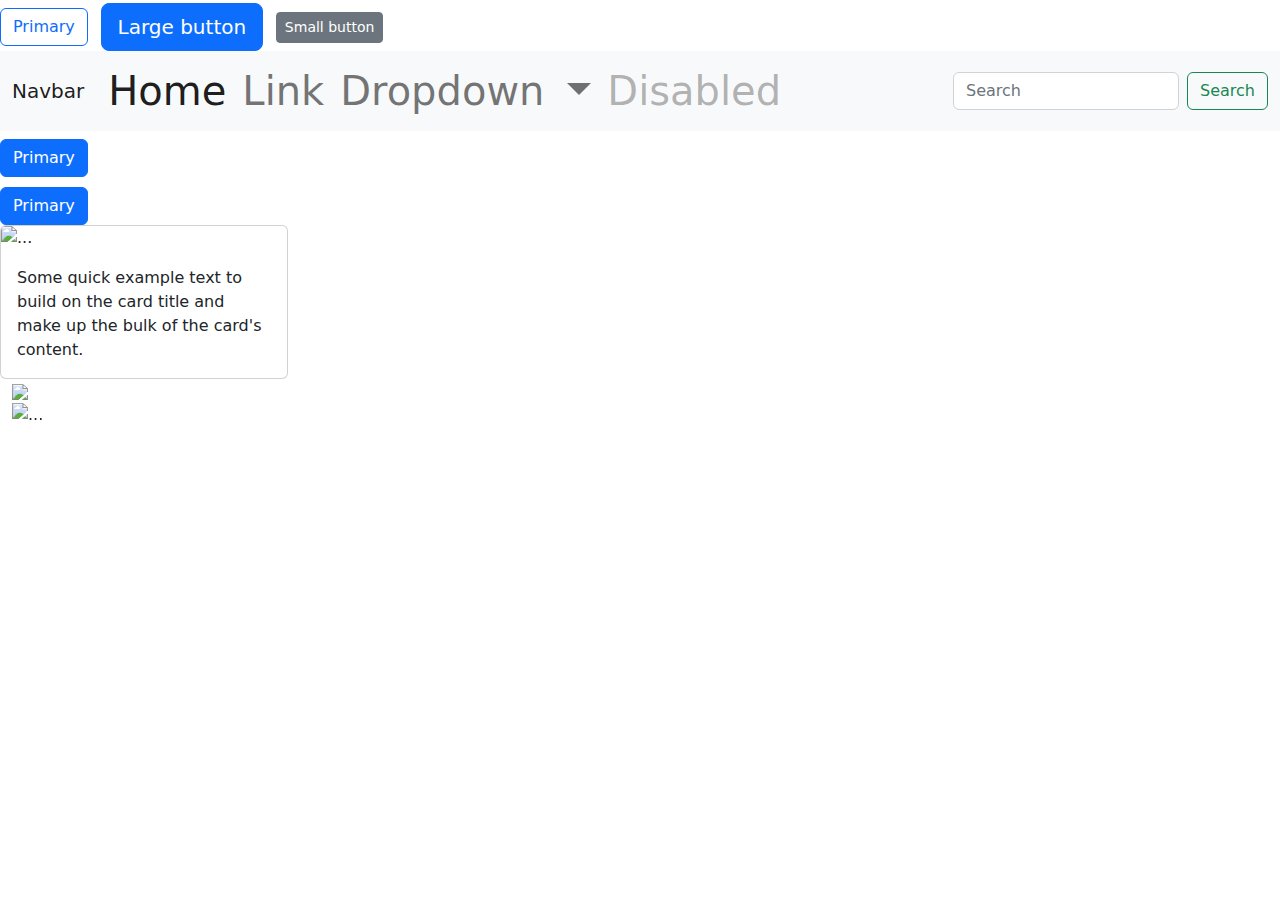
==== index.html @ db51292c "initial commit" ====
<!doctype html>
<html lang="en">

<head>
  <meta charset="utf-8">
  <meta name="viewport" content="width=device-width, initial-scale=1">
  <title>Bootstrap demo</title>
  <link rel="stylesheet" href="style.css">
</head>

<body>
  <h1>
    <button type="button" class="btn btn-outline-primary">Primary</button>
    <button type="button" class="btn btn-primary btn-lg">Large button</button>
    <button type="button" class="btn btn-secondary btn-sm">Small button</button>
    <nav class="navbar navbar-expand-lg bg-light">
      <div class="container-fluid">
        <a class="navbar-brand" href="#">Navbar</a>
        <button class="navbar-toggler" type="button" data-bs-toggle="collapse" data-bs-target="#navbarSupportedContent"
          aria-controls="navbarSupportedContent" aria-expanded="false" aria-label="Toggle navigation">
          <span class="navbar-toggler-icon"></span>
        </button>
        <div class="collapse navbar-collapse" id="navbarSupportedContent">
          <ul class="navbar-nav me-auto mb-2 mb-lg-0">
            <li class="nav-item">
              <a class="nav-link active" aria-current="page" href="#">Home</a>
            </li>
            <li class="nav-item">
              <a class="nav-link" href="#">Link</a>
            </li>
            <li class="nav-item dropdown">
              <a class="nav-link dropdown-toggle" href="#" role="button" data-bs-toggle="dropdown"
                aria-expanded="false">
                Dropdown
              </a>
              <ul class="dropdown-menu">
                <li><a class="dropdown-item" href="#">Action</a></li>
                <li><a class="dropdown-item" href="#">Another action</a></li>
                <li>
                  <hr class="dropdown-divider">
                </li>
                <li><a class="dropdown-item" href="#">Something else here <span
                      class="badge bg-secondary">New</span></a></li>
              </ul>
            </li>
            <li class="nav-item">
              <a class="nav-link disabled">Disabled</a>
            </li>
          </ul>
          <form class="d-flex" role="search">
            <input class="form-control me-2" type="search" placeholder="Search" aria-label="Search">
            <button class="btn btn-outline-success" type="submit">Search</button>
          </form>

        </div>
      </div>
    </nav>
    <button type="button" class="btn btn-primary">Primary</button>
  </h1>
  <button type="button" class="btn btn-primary">Primary</button>
  <div class="card" style="width: 18rem;">
    <img src="" class="card-img-top" alt="...">
    <div class="card-body">
      <p class="card-text">Some quick example text to build on the card title and make up the bulk of the card's
        content.</p>
    </div>
  </div>
  <div class="container-fluid">
  <div id="carouselExampleControls" class="carousel slide" data-bs-ride="carousel">
    <div class="carousel-inner">
      <div class="carousel-item active">
        <img src="https://media.istockphoto.com/photos/jasper-national-park-in-alberta-canada-picture-id1386110896?b=1&k=20&m=1386110896&s=170667a&w=0&h=VfzBoEl74zpEn386qXyDeWjOw8OWin-I2Af7YYKZzQE=">
        <img src="" class="d-block w-100" alt="...">
      <div class="carousel-item">
        <img src="https://media.istockphoto.com/photos/jasper-national-park-in-alberta-canada-picture-id1386110896?b=1&k=20&m=1386110896&s=170667a&w=0&h=VfzBoEl74zpEn386qXyDeWjOw8OWin-I2Af7YYKZzQE=" class="d-block w-100" alt="...">
      </div>
      <div class="carousel-item">
        <img src="https://media.istockphoto.com/photos/tawny-owl-facing-forward-in-colourful-woodland-flowers-including-and-picture-id1380506564?b=1&k=20&m=1380506564&s=170667a&w=0&h=y7pGWLJPRjSdNlGLffuFjk5DzrA7lU1CXbJeWyHyn1c=" class="d-block w-100" alt="...">
      </div>
    </div>
    <button class="carousel-control-prev" type="button" data-bs-target="#carouselExampleControls" data-bs-slide="prev">
      <span class="carousel-control-prev-icon" aria-hidden="true"></span>
      <span class="visually-hidden">Previous</span>
    </button>
    <button class="carousel-control-next" type="button" data-bs-target="#carouselExampleControls" data-bs-slide="next">
      <span class="carousel-control-next-icon" aria-hidden="true"></span>
      <span class="visually-hidden">Next</span>
    </button>
  </div>
</div>
</body>

</html>
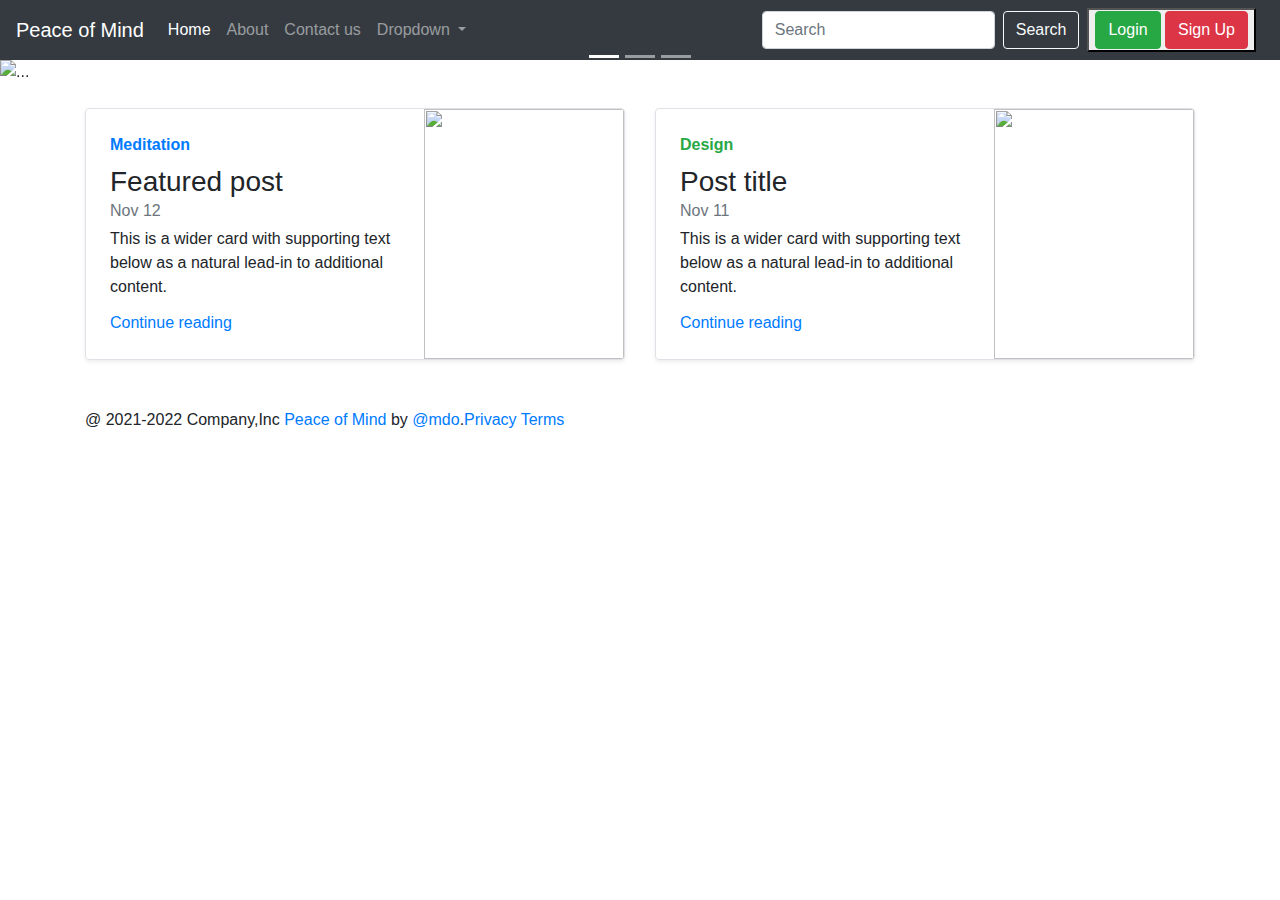
==== commit 772280fc: "Rename web.html to index.html" ====
--- a/index.html
+++ b/index.html
@@ -2,92 +2,261 @@
 <html lang="en">
 
 <head>
+  <!-- Required meta tags -->
   <meta charset="utf-8">
-  <meta name="viewport" content="width=device-width, initial-scale=1">
-  <title>Bootstrap demo</title>
-  <link rel="stylesheet" href="style.css">
+  <meta name="viewport" content="width=device-width, initial-scale=1, shrink-to-fit=no">
+
+  <!-- Bootstrap CSS -->
+  <link rel="stylesheet" href="system.css">
+
+
+  <title>Peace of Mind</title>
 </head>
 
 <body>
-  <h1>
-    <button type="button" class="btn btn-outline-primary">Primary</button>
-    <button type="button" class="btn btn-primary btn-lg">Large button</button>
-    <button type="button" class="btn btn-secondary btn-sm">Small button</button>
-    <nav class="navbar navbar-expand-lg bg-light">
-      <div class="container-fluid">
-        <a class="navbar-brand" href="#">Navbar</a>
-        <button class="navbar-toggler" type="button" data-bs-toggle="collapse" data-bs-target="#navbarSupportedContent"
-          aria-controls="navbarSupportedContent" aria-expanded="false" aria-label="Toggle navigation">
-          <span class="navbar-toggler-icon"></span>
+  <nav class="navbar navbar-expand-lg navbar-dark bg-dark">
+    <a class="navbar-brand" href="#">Peace of Mind</a>
+    <button class="navbar-toggler" type="button" data-toggle="collapse" data-target="#navbarSupportedContent"
+      aria-controls="navbarSupportedContent" aria-expanded="false" aria-label="Toggle navigation">
+      <span class="navbar-toggler-icon"></span>
+    </button>
+
+    <div class="collapse navbar-collapse" id="navbarSupportedContent">
+      <ul class="navbar-nav mr-auto">
+        <li class="nav-item active">
+          <a class="nav-link" href="/">Home <span class="sr-only">(current)</span></a>
+        </li>
+        <li class="nav-item">
+          <a class="nav-link" href="/about.html">About</a>
+        </li>
+        <li class="nav-item">
+          <a class="nav-link" href="/contact.html">Contact us</a>
+        </li>
+        <li class="nav-item dropdown">
+          <a class="nav-link dropdown-toggle" href="#" role="button" data-toggle="dropdown" aria-expanded="false">
+            Dropdown
+          </a>
+          <div class="dropdown-menu">
+            <a class="dropdown-item" href="#">Action</a>
+            <a class="dropdown-item" href="#">Another action</a>
+            <div class="dropdown-divider"></div>
+            <a class="dropdown-item" href="#">Something else here</a>
+          </div>
+        </li>
+
+      </ul>
+      <form class="form-inline my-2 my-lg-0">
+        <input class="form-control mr-sm-2" type="search" placeholder="Search" aria-label="Search">
+        <button class="btn btn-outline-light my-2 my-sm-0" type="submit">Search</button>
+      </form>
+    <div class="mx-2">
+      <button><div class="btn btn-success"  data-toggle="modal" data-target="#loginModal">Login</div>
+      <div class="btn btn-danger"  data-toggle="modal" data-target="#signupModal">Sign Up</div></button>
+
+    </div>
+    </div>
+  </nav>
+
+
+<!--Login Modal -->
+<div class="modal fade" id="loginModal" tabindex="-1" aria-labelledby="loginModalLabel" aria-hidden="true">
+  <div class="modal-dialog">
+    <div class="modal-content">
+      <div class="modal-header">
+        <h5 class="modal-title" id="loginModalLabel">Login to peace of mind</h5>
+        <button type="button" class="close" data-dismiss="modal" aria-label="Close">
+          <span aria-hidden="true">&times;</span>
         </button>
-        <div class="collapse navbar-collapse" id="navbarSupportedContent">
-          <ul class="navbar-nav me-auto mb-2 mb-lg-0">
-            <li class="nav-item">
-              <a class="nav-link active" aria-current="page" href="#">Home</a>
-            </li>
-            <li class="nav-item">
-              <a class="nav-link" href="#">Link</a>
-            </li>
-            <li class="nav-item dropdown">
-              <a class="nav-link dropdown-toggle" href="#" role="button" data-bs-toggle="dropdown"
-                aria-expanded="false">
-                Dropdown
-              </a>
-              <ul class="dropdown-menu">
-                <li><a class="dropdown-item" href="#">Action</a></li>
-                <li><a class="dropdown-item" href="#">Another action</a></li>
-                <li>
-                  <hr class="dropdown-divider">
-                </li>
-                <li><a class="dropdown-item" href="#">Something else here <span
-                      class="badge bg-secondary">New</span></a></li>
-              </ul>
-            </li>
-            <li class="nav-item">
-              <a class="nav-link disabled">Disabled</a>
-            </li>
-          </ul>
-          <form class="d-flex" role="search">
-            <input class="form-control me-2" type="search" placeholder="Search" aria-label="Search">
-            <button class="btn btn-outline-success" type="submit">Search</button>
-          </form>
-
-        </div>
-      </div>
-    </nav>
-    <button type="button" class="btn btn-primary">Primary</button>
-  </h1>
-  <button type="button" class="btn btn-primary">Primary</button>
-  <div class="card" style="width: 18rem;">
-    <img src="" class="card-img-top" alt="...">
-    <div class="card-body">
-      <p class="card-text">Some quick example text to build on the card title and make up the bulk of the card's
-        content.</p>
-    </div>
-  </div>
-  <div class="container-fluid">
-  <div id="carouselExampleControls" class="carousel slide" data-bs-ride="carousel">
+      </div>
+      <div class="modal-body">
+        <form>
+          <div class="form-group">
+            <label for="exampleInputEmail1">Email address</label>
+            <input type="email" class="form-control" id="exampleInputEmail1" aria-describedby="emailHelp">
+            <small id="emailHelp" class="form-text text-muted">We'll never share your email with anyone else.</small>
+          </div>
+          <div class="form-group">
+            <label for="exampleInputPassword1">Password</label>
+            <input type="password" class="form-control" id="exampleInputPassword1">
+          </div>
+          <div class="form-group form-check">
+            <input type="checkbox" class="form-check-input" id="exampleCheck1">
+            <label class="form-check-label" for="exampleCheck1">Check me out</label>
+          </div>
+          <button type="submit" class="btn btn-primary">Submit</button>
+        </form>
+      </div>
+      <div class="modal-footer">
+        <button type="button" class="btn btn-secondary" data-dismiss="modal">Close</button>
+        
+      </div>
+    </div>
+  </div>
+</div>
+
+
+
+<!--Sign Up Modal -->
+<div class="modal fade" id="signupModal" tabindex="-1" aria-labelledby="signupModalLabel" aria-hidden="true">
+  <div class="modal-dialog">
+    <div class="modal-content">
+      <div class="modal-header">
+        <h5 class="modal-title" id="signupModalLabel">Sign Up</h5>
+        <button type="button" class="close" data-dismiss="modal" aria-label="Close">
+          <span aria-hidden="true">&times;</span>
+        </button>
+      </div>
+      <div class="modal-body">
+        <form>
+          <div class="form-group">
+            <label for="exampleInputEmail1">Email address</label>
+            <input type="email" class="form-control" id="exampleInputEmail1" aria-describedby="emailHelp">
+            <small id="emailHelp" class="form-text text-muted">We'll never share your email with anyone else.</small>
+          </div>
+          <div class="form-group">
+            <label for="exampleInputPassword1">Password</label>
+            <input type="password" class="form-control" id="exampleInputPassword1">
+          </div>
+          <div class="form-group form-check">
+            <input type="checkbox" class="form-check-input" id="exampleCheck1">
+            <label class="form-check-label" for="exampleCheck1">Check me out</label>
+          </div>
+          <button type="submit" class="btn btn-primary">Submit</button>
+        </form>
+      </div>
+      <div class="modal-footer">
+        <button type="button" class="btn btn-secondary" data-dismiss="modal">Close</button>
+        
+      </div>
+    </div>
+  </div>
+</div>
+
+  <div id="carouselExampleCaptions" class="carousel slide carousel-fade" data-ride="carousel">
+    <ol class="carousel-indicators">
+      <li data-target="#carouselExampleCaptions" data-slide-to="0" class="active"></li>
+      <li data-target="#carouselExampleCaptions" data-slide-to="1"></li>
+      <li data-target="#carouselExampleCaptions" data-slide-to="2"></li>
+    </ol>
     <div class="carousel-inner">
       <div class="carousel-item active">
-        <img src="https://media.istockphoto.com/photos/jasper-national-park-in-alberta-canada-picture-id1386110896?b=1&k=20&m=1386110896&s=170667a&w=0&h=VfzBoEl74zpEn386qXyDeWjOw8OWin-I2Af7YYKZzQE=">
-        <img src="" class="d-block w-100" alt="...">
+        <img src="https://encrypted-tbn0.gstatic.com/images?q=tbn:ANd9GcTmerdScpvWrBuqT-qHLqoV_kjKcII46sJbbI-O2D-L&s"
+          class="d-block w-100" alt="...">
+        <div class="carousel-caption d-none d-md-block">
+          <h2>Welcome to the World of YOGA</h2>
+          <p>Yoga is a great practice for both the body and the mind, it offers peace and mindfulness to
+            its lovers and helps them get through daily stress. Therefore, we have compiled for you some of the
+            most amazing yoga quotes to keep you motivated and excited to get on the mat.</p>
+          <button class="btn btn-danger">Asanas</button>
+          <button class="btn btn-primary">Exercise</button>
+          <button class="btn btn-success">Pranayam</button>
+        </div>
+      </div>
       <div class="carousel-item">
-        <img src="https://media.istockphoto.com/photos/jasper-national-park-in-alberta-canada-picture-id1386110896?b=1&k=20&m=1386110896&s=170667a&w=0&h=VfzBoEl74zpEn386qXyDeWjOw8OWin-I2Af7YYKZzQE=" class="d-block w-100" alt="...">
+        <img
+          src="https://learning.saiassurance.com/wp-content/uploads/2019/10/images-ohs-prop-page-top-banner-1400x300-e1570428064387.png"
+          class="d-block w-100" alt="...">
+
+        <div class="carousel-caption d-none d-md-block">
+          <h2>Welcome to the World of YOGA</h2>
+          <p>Yoga is a great practice for both the body and the mind, it offers peace and mindfulness to
+            its lovers and helps them get through daily stress. Therefore, we have compiled for you some of the
+            most amazing yoga quotes to keep you motivated and excited to get on the mat.</p>
+          <button class="btn btn-danger">Asanas</button>
+          <button class="btn btn-primary">Exercise</button>
+          <button class="btn btn-success">Pranayam</button>
+        </div>
       </div>
       <div class="carousel-item">
-        <img src="https://media.istockphoto.com/photos/tawny-owl-facing-forward-in-colourful-woodland-flowers-including-and-picture-id1380506564?b=1&k=20&m=1380506564&s=170667a&w=0&h=y7pGWLJPRjSdNlGLffuFjk5DzrA7lU1CXbJeWyHyn1c=" class="d-block w-100" alt="...">
-      </div>
-    </div>
-    <button class="carousel-control-prev" type="button" data-bs-target="#carouselExampleControls" data-bs-slide="prev">
+        <img
+          src="https://learning.saiassurance.com/wp-content/uploads/2019/10/images-ohs-prop-page-top-banner-1400x300-e1570428064387.png"
+          class="d-block w-100" alt="...">
+        <div class="carousel-caption d-none d-md-block">
+          <h2>Welcome to the World of YOGA</h2>
+          <p>Yoga is a great practice for both the body and the mind, it offers peace and mindfulness to
+            its lovers and helps them get through daily stress. Therefore, we have compiled for you some of the
+            most amazing yoga quotes to keep you motivated and excited to get on the mat.</p>
+          <button class="btn btn-danger">Asanas</button>
+          <button class="btn btn-primary">Exercise</button>
+          <button class="btn btn-success">Pranayam</button>
+        </div>
+      </div>
+    </div>
+    <button class="carousel-control-prev" type="button" data-target="#carouselExampleCaptions" data-slide="prev">
       <span class="carousel-control-prev-icon" aria-hidden="true"></span>
-      <span class="visually-hidden">Previous</span>
+      <span class="sr-only">Previous</span>
     </button>
-    <button class="carousel-control-next" type="button" data-bs-target="#carouselExampleControls" data-bs-slide="next">
+    <button class="carousel-control-next" type="button" data-target="#carouselExampleCaptions" data-slide="next">
       <span class="carousel-control-next-icon" aria-hidden="true"></span>
-      <span class="visually-hidden">Next</span>
+      <span class="sr-only">Next</span>
     </button>
   </div>
-</div>
+  <div class="container my-4">
+    <div class="row mb-2">
+      <div class="col-md-6">
+        <div
+          class="row no-gutters border rounded overflow-hidden flex-md-row mb-4 shadow-sm h-md-250 position-relative">
+          <div class="col p-4 d-flex flex-column position-static">
+            <strong class="d-inline-block mb-2 text-primary">Meditation</strong>
+            <h3 class="mb-0">Featured post</h3>
+            <div class="mb-1 text-muted">Nov 12</div>
+            <p class="card-text mb-auto">This is a wider card with supporting text below as a natural lead-in to
+              additional content.</p>
+            <a href="#" class="stretched-link">Continue reading</a>
+          </div>
+          <div class="col-auto d-none d-lg-block">
+            <img class="bd-placeholder-img" width="200" height="250"
+              src="https://images.news18.com/ibnlive/uploads/2022/03/yoga-3.jpg" alt="">
+
+          </div>
+        </div>
+      </div>
+      <div class="col-md-6">
+        <div
+          class="row no-gutters border rounded overflow-hidden flex-md-row mb-4 shadow-sm h-md-250 position-relative">
+          <div class="col p-4 d-flex flex-column position-static">
+            <strong class="d-inline-block mb-2 text-success">Design</strong>
+            <h3 class="mb-0">Post title</h3>
+            <div class="mb-1 text-muted">Nov 11</div>
+            <p class="mb-auto">This is a wider card with supporting text below as a natural lead-in to additional
+              content.</p>
+            <a href="#" class="stretched-link">Continue reading</a>
+          </div>
+          <div class="col-auto d-none d-lg-block">
+            <img class="bd-placeholder-img" width="200" height="250"
+              src="https://images.news18.com/ibnlive/uploads/2022/03/yoga-3.jpg" alt="">
+          </div>
+        </div>
+      </div>
+    </div>
+  </div>
+  <div class="container">
+    <footer class="blog-footer d-flex justify-content-centre align ">
+      <p> @ 2021-2022 Company,Inc <a href="https://getbootstrap.com/">Peace of Mind</a> by <a
+          href="https://twitter.com/mdo">@mdo</a>.</p>
+      <p>
+        <a href="#">Privacy</a>
+        <a href="#">Terms</a>
+      </p>
+    </footer>
+  </div>
+
+  <!-- Optional JavaScript; choose one of the two! -->
+
+  <!-- Option 1: jQuery and Bootstrap Bundle (includes Popper) -->
+  <script src="https://cdn.jsdelivr.net/npm/jquery@3.5.1/dist/jquery.slim.min.js"
+    integrity="sha384-DfXdz2htPH0lsSSs5nCTpuj/zy4C+OGpamoFVy38MVBnE+IbbVYUew+OrCXaRkfj"
+    crossorigin="anonymous"></script>
+  <script src="https://cdn.jsdelivr.net/npm/bootstrap@4.6.2/dist/js/bootstrap.bundle.min.js"
+    integrity="sha384-Fy6S3B9q64WdZWQUiU+q4/2Lc9npb8tCaSX9FK7E8HnRr0Jz8D6OP9dO5Vg3Q9ct"
+    crossorigin="anonymous"></script>
+
+  <!-- Option 2: Separate Popper and Bootstrap JS -->
+  <!--
+    <script src="https://cdn.jsdelivr.net/npm/jquery@3.5.1/dist/jquery.slim.min.js" integrity="sha384-DfXdz2htPH0lsSSs5nCTpuj/zy4C+OGpamoFVy38MVBnE+IbbVYUew+OrCXaRkfj" crossorigin="anonymous"></script>
+    <script src="https://cdn.jsdelivr.net/npm/popper.js@1.16.1/dist/umd/popper.min.js" integrity="sha384-9/reFTGAW83EW2RDu2S0VKaIzap3H66lZH81PoYlFhbGU+6BZp6G7niu735Sk7lN" crossorigin="anonymous"></script>
+    <script src="https://cdn.jsdelivr.net/npm/bootstrap@4.6.2/dist/js/bootstrap.min.js" integrity="sha384-+sLIOodYLS7CIrQpBjl+C7nPvqq+FbNUBDunl/OZv93DB7Ln/533i8e/mZXLi/P+" crossorigin="anonymous"></script>
+    -->
 </body>
 
-</html>+</html>
